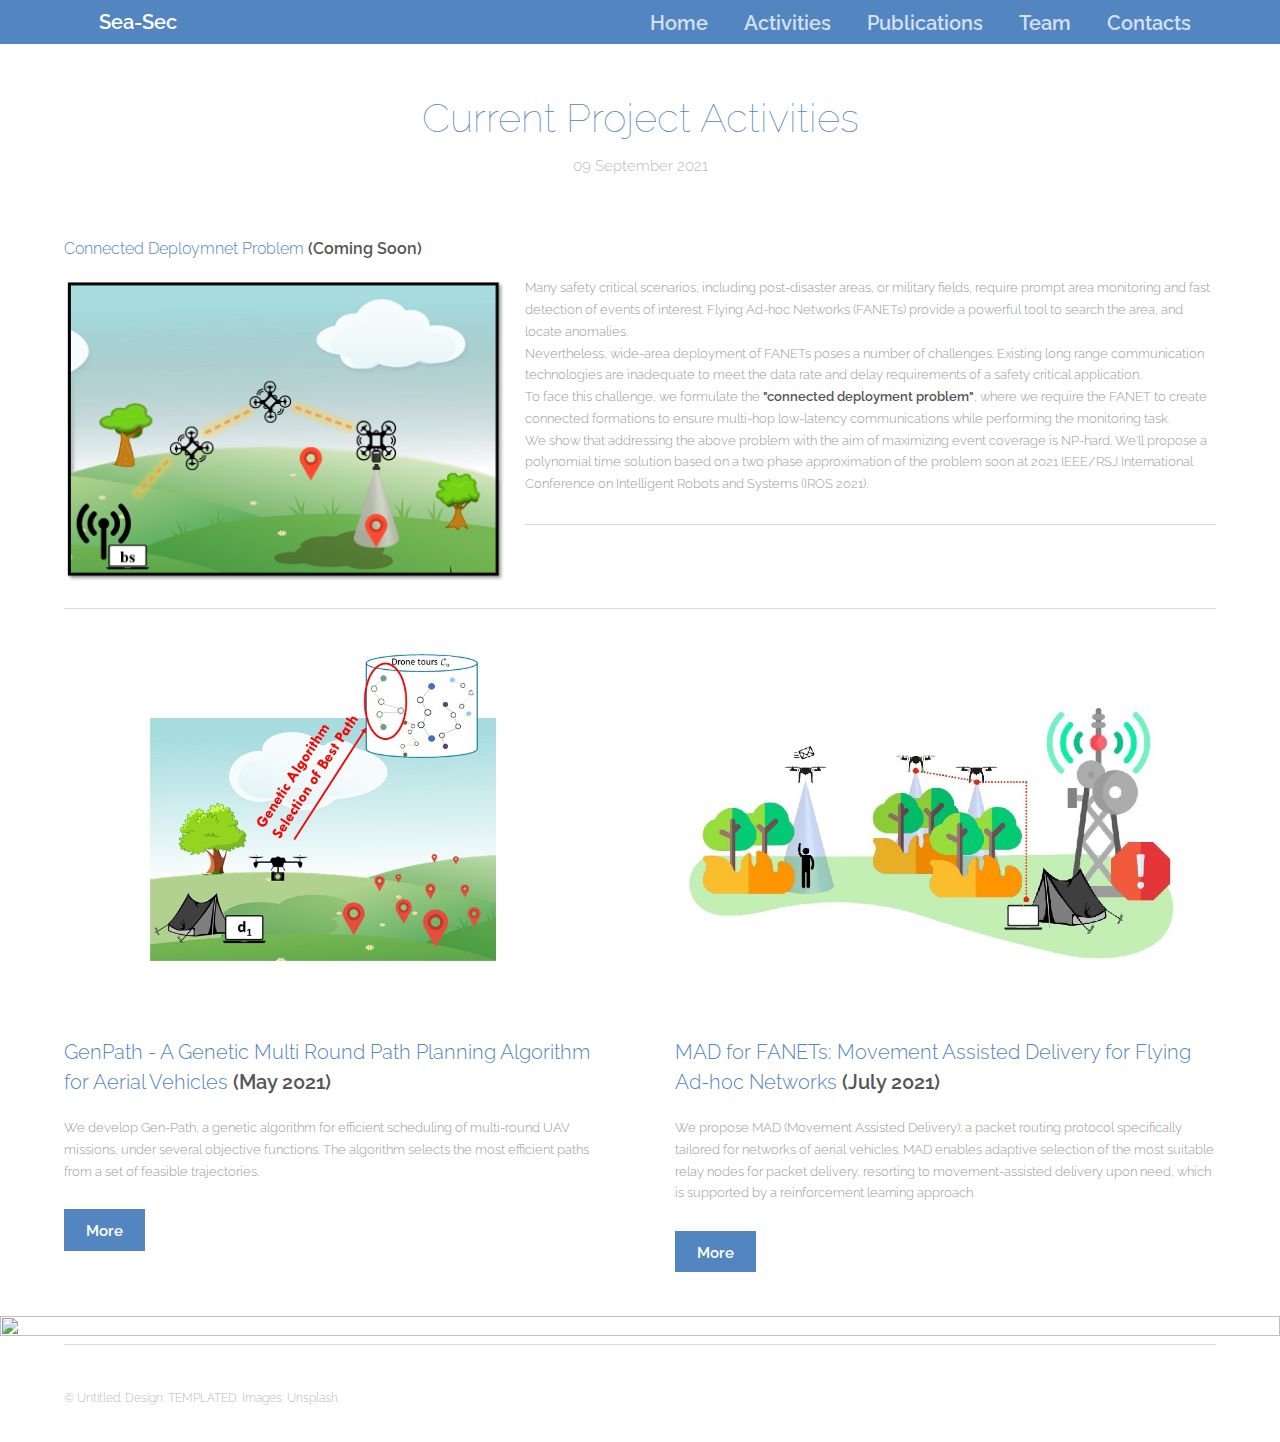
==== activities.html @ 77a51744 "New changes and contents." ====
<!DOCTYPE HTML>
<!--
	Theory by TEMPLATED
	templated.co @templatedco
	Released for free under the Creative Commons Attribution 3.0 license (templated.co/license)
-->

<html>
	<head>
		<title>Generic - Theory by TEMPLATED</title>
		<meta charset="utf-8" />
		<meta name="viewport" content="width=device-width, initial-scale=1" />
		<link rel="stylesheet" href="assets/css/main.css" />
	</head>
	<body class="subpage">

		
		<!-- Header -->
			<header id="header">
				<div class="inner">
					<a href="index.html" class="logo">Sea-Sec</a>
					<nav id="nav">
						<a href="index.html">Home</a>
						<a href="activities.html">Activities</a>
						<a href="pubblications.html">Publications</a>
						<a href="team.html">Team</a>
						<a href="contact.html">Contacts</a>
					</nav>
					<a href="#navPanel" class="navPanelToggle"><span class="fa fa-bars"></span></a>
				</div>
			</header>

		<!-- Three -->
			<section id="three" class="wrapper">
				<div class="inner">
					<header class="align-center">
						<h2>Current Project Activities</h2>
						<p>09 September 2021 </p>
					</header>
					<h4>Connected Deploymnet Problem <b> (Coming Soon)</b></h4>
					<p><span class="image left"><img src="images/pub/CDP.png" alt="" /></span>
						Many safety critical scenarios, including post-disaster areas, or military fields, require prompt area monitoring and fast detection of events of interest.
						Flying Ad-hoc Networks (FANETs) provide a powerful tool to search the area, and locate anomalies.
						<br>
						Nevertheless, wide-area deployment of FANETs poses a number of challenges.
						Existing long range communication technologies are inadequate to meet the data rate and delay requirements  of a safety critical application.
						<br>
						To face this challenge, we formulate the <b>"connected deployment problem"</b>, where we require the FANET to create connected formations to
						ensure multi-hop low-latency communications while performing the monitoring task.
						<br>
						We show that addressing the above problem with the aim of maximizing event coverage is NP-hard.
						We'll propose a polynomial time solution based on a two phase approximation of the problem soon
						at 2021 IEEE/RSJ International Conference on Intelligent Robots and Systems (IROS 2021).

					</p>

					<hr />
					&nbsp;&nbsp;
					<hr />

					<div class="flex flex-2">
						<article>
							<div class="image fit">
								<img src="images/pub/GEN.JPG" alt="Genetic Algorithm" />
							</div>
							<header>
								<h3>GenPath - A Genetic Multi Round Path Planning Algorithm for Aerial Vehicles <b>(May 2021)</b></h3>
							</header>
							<p>
								We develop Gen-Path, a genetic
							algorithm for efficient scheduling of multi-round UAV missions,
							under several objective functions.
								The algorithm selects the most efficient paths from a set of feasible trajectories.

							</p>
							<footer>
								<a href="pubblications.html#gen_path_pubblication" class="button special">More</a>
							</footer>
						</article>
						<article>
							<div class="image fit">
								<img src="images/pub/MAD.JPG" alt="MAD" />
							</div>
							<header>
								<h3>MAD for FANETs: Movement Assisted Delivery for Flying Ad-hoc Networks  <b>(July 2021)</b></h3>
							</header>
							<p>We propose MAD (Movement
Assisted Delivery): a packet routing protocol specifically tailored
for networks of aerial vehicles. MAD enables adaptive selection
of the most suitable relay nodes for packet delivery, resorting
to movement-assisted delivery upon need, which is supported
by a reinforcement learning approach.
							</p>
							<footer>
								<a href="pubblications.html#mad_pubblication" class="button special">More</a>
							</footer>
						</article>
					</div>
				</div>
			</section>
      <a href="http ://www.nato.int/science/index.html" target="_blank"><img src="images/sprg.png"
                                                                               style='height: 100%; width: 100%; object-fit: contain'
                                                                               border="0"></a>

		<!-- Footer -->
			<footer id="footer">
				<div class="inner">
					<div class="flex">
						<div class="copyright">
							&copy; Untitled. Design: <a href="https://templated.co">TEMPLATED</a>. Images: <a href="https://unsplash.com">Unsplash</a>.
						</div>
						<ul class="icons">
							<li><a href="#" class="icon fa-facebook"><span class="label">Facebook</span></a></li>
							<li><a href="#" class="icon fa-twitter"><span class="label">Twitter</span></a></li>
							<li><a href="#" class="icon fa-linkedin"><span class="label">linkedIn</span></a></li>
							<li><a href="#" class="icon fa-pinterest-p"><span class="label">Pinterest</span></a></li>
							<li><a href="#" class="icon fa-vimeo"><span class="label">Vimeo</span></a></li>
						</ul>
					</div>
				</div>
			</footer>

		<!-- Scripts -->
			<script src="assets/js/jquery.min.js"></script>
			<script src="assets/js/skel.min.js"></script>
			<script src="assets/js/util.js"></script>
			<script src="assets/js/main.js"></script>

	</body>
</html>
---- assets/css/main.css ----
@charset "UTF-8";
@import url(font-awesome.min.css);
@import "https://fonts.googleapis.com/css?family=Raleway:100,300,600";

/*
	Theory by TEMPLATED
	templated.co @templatedco
	Released for free under the Creative Commons Attribution 3.0 license (templated.co/license)
*/

/* Reset */

	html, body, div, span, applet, object, iframe, h1, h2, h3, h4, h5, h6, p, blockquote, pre, a, abbr, acronym, address, big, cite, code, del, dfn, em, img, ins, kbd, q, s, samp, small, strike, strong, sub, sup, tt, var, b, u, i, center, dl, dt, dd, ol, ul, li, fieldset, form, label, legend, table, caption, tbody, tfoot, thead, tr, th, td, article, aside, canvas, details, embed, figure, figcaption, footer, header, hgroup, menu, nav, output, ruby, section, summary, time, mark, audio, video {
		margin: 0;
		padding: 0;
		border: 0;
		font-size: 100%;
		font: inherit;
		vertical-align: baseline;
	}

	article, aside, details, figcaption, figure, footer, header, hgroup, menu, nav, section {
		display: block;
	}

	body {
		line-height: 1;
	}

	ol, ul {
		list-style: none;
	}

	blockquote, q {
		quotes: none;
	}

	blockquote:before, blockquote:after, q:before, q:after {
		content: '';
		content: none;
	}

	table {
		border-collapse: collapse;
		border-spacing: 0;
	}

	body {
		-webkit-text-size-adjust: none;
	}

/* Box Model */

	*, *:before, *:after {
		-moz-box-sizing: border-box;
		-webkit-box-sizing: border-box;
		box-sizing: border-box;
	}

/* Containers */

	.container {
		margin-left: auto;
		margin-right: auto;
	}

	.container.\31 25\25 {
		width: 100%;
		max-width: 100em;
		min-width: 80em;
	}

	.container.\37 5\25 {
		width: 60em;
	}

	.container.\35 0\25 {
		width: 40em;
	}

	.container.\32 5\25 {
		width: 20em;
	}

	.container {
		width: 80em;
	}

	@media screen and (max-width: 1680px) {

		.container.\31 25\25 {
			width: 100%;
			max-width: 100em;
			min-width: 80em;
		}

		.container.\37 5\25 {
			width: 60em;
		}

		.container.\35 0\25 {
			width: 40em;
		}

		.container.\32 5\25 {
			width: 20em;
		}

		.container {
			width: 80em;
		}

	}

	@media screen and (max-width: 1280px) {

		.container.\31 25\25 {
			width: 100%;
			max-width: 81.25em;
			min-width: 65em;
		}

		.container.\37 5\25 {
			width: 48.75em;
		}

		.container.\35 0\25 {
			width: 32.5em;
		}

		.container.\32 5\25 {
			width: 16.25em;
		}

		.container {
			width: 65em;
		}

	}

	@media screen and (max-width: 980px) {

		.container.\31 25\25 {
			width: 100%;
			max-width: 112.5%;
			min-width: 90%;
		}

		.container.\37 5\25 {
			width: 67.5%;
		}

		.container.\35 0\25 {
			width: 45%;
		}

		.container.\32 5\25 {
			width: 22.5%;
		}

		.container {
			width: 90%;
		}

	}

	@media screen and (max-width: 736px) {

		.container.\31 25\25 {
			width: 100%;
			max-width: 112.5%;
			min-width: 90%;
		}

		.container.\37 5\25 {
			width: 67.5%;
		}

		.container.\35 0\25 {
			width: 45%;
		}

		.container.\32 5\25 {
			width: 22.5%;
		}

		.container {
			width: 90% !important;
		}

	}

	@media screen and (max-width: 480px) {

		.container.\31 25\25 {
			width: 100%;
			max-width: 112.5%;
			min-width: 90%;
		}

		.container.\37 5\25 {
			width: 67.5%;
		}

		.container.\35 0\25 {
			width: 45%;
		}

		.container.\32 5\25 {
			width: 22.5%;
		}

		.container {
			width: 90% !important;
		}

	}

/* Grid */

	.row {
		border-bottom: solid 1px transparent;
		-moz-box-sizing: border-box;
		-webkit-box-sizing: border-box;
		box-sizing: border-box;
	}

	.row > * {
		float: left;
		-moz-box-sizing: border-box;
		-webkit-box-sizing: border-box;
		box-sizing: border-box;
	}

	.row:after, .row:before {
		content: '';
		display: block;
		clear: both;
		height: 0;
	}

	.row.uniform > * > :first-child {
		margin-top: 0;
	}

	.row.uniform > * > :last-child {
		margin-bottom: 0;
	}

	.row.\30 \25 > * {
		padding: 0 0 0 0em;
	}

	.row.\30 \25 {
		margin: 0 0 -1px 0em;
	}

	.row.uniform.\30 \25 > * {
		padding: 0em 0 0 0em;
	}

	.row.uniform.\30 \25 {
		margin: 0em 0 -1px 0em;
	}

	.row > * {
		padding: 0 0 0 2em;
	}

	.row {
		margin: 0 0 -1px -2em;
	}

	.row.uniform > * {
		padding: 2em 0 0 2em;
	}

	.row.uniform {
		margin: -2em 0 -1px -2em;
	}

	.row.\32 00\25 > * {
		padding: 0 0 0 4em;
	}

	.row.\32 00\25 {
		margin: 0 0 -1px -4em;
	}

	.row.uniform.\32 00\25 > * {
		padding: 4em 0 0 4em;
	}

	.row.uniform.\32 00\25 {
		margin: -4em 0 -1px -4em;
	}

	.row.\31 50\25 > * {
		padding: 0 0 0 3em;
	}

	.row.\31 50\25 {
		margin: 0 0 -1px -3em;
	}

	.row.uniform.\31 50\25 > * {
		padding: 3em 0 0 3em;
	}

	.row.uniform.\31 50\25 {
		margin: -3em 0 -1px -3em;
	}

	.row.\35 0\25 > * {
		padding: 0 0 0 1em;
	}

	.row.\35 0\25 {
		margin: 0 0 -1px -1em;
	}

	.row.uniform.\35 0\25 > * {
		padding: 1em 0 0 1em;
	}

	.row.uniform.\35 0\25 {
		margin: -1em 0 -1px -1em;
	}

	.row.\32 5\25 > * {
		padding: 0 0 0 0.5em;
	}

	.row.\32 5\25 {
		margin: 0 0 -1px -0.5em;
	}

	.row.uniform.\32 5\25 > * {
		padding: 0.5em 0 0 0.5em;
	}

	.row.uniform.\32 5\25 {
		margin: -0.5em 0 -1px -0.5em;
	}

	.\31 2u, .\31 2u\24 {
		width: 100%;
		clear: none;
		margin-left: 0;
	}

	.\31 1u, .\31 1u\24 {
		width: 91.6666666667%;
		clear: none;
		margin-left: 0;
	}

	.\31 0u, .\31 0u\24 {
		width: 83.3333333333%;
		clear: none;
		margin-left: 0;
	}

	.\39 u, .\39 u\24 {
		width: 75%;
		clear: none;
		margin-left: 0;
	}

	.\38 u, .\38 u\24 {
		width: 66.6666666667%;
		clear: none;
		margin-left: 0;
	}

	.\37 u, .\37 u\24 {
		width: 58.3333333333%;
		clear: none;
		margin-left: 0;
	}

	.\36 u, .\36 u\24 {
		width: 50%;
		clear: none;
		margin-left: 0;
	}

	.\35 u, .\35 u\24 {
		width: 41.6666666667%;
		clear: none;
		margin-left: 0;
	}

	.\34 u, .\34 u\24 {
		width: 33.3333333333%;
		clear: none;
		margin-left: 0;
	}

	.\33 u, .\33 u\24 {
		width: 25%;
		clear: none;
		margin-left: 0;
	}

	.\32 u, .\32 u\24 {
		width: 16.6666666667%;
		clear: none;
		margin-left: 0;
	}

	.\31 u, .\31 u\24 {
		width: 8.3333333333%;
		clear: none;
		margin-left: 0;
	}

	.\31 2u\24 + *,
	.\31 1u\24 + *,
	.\31 0u\24 + *,
	.\39 u\24 + *,
	.\38 u\24 + *,
	.\37 u\24 + *,
	.\36 u\24 + *,
	.\35 u\24 + *,
	.\34 u\24 + *,
	.\33 u\24 + *,
	.\32 u\24 + *,
	.\31 u\24 + * {
		clear: left;
	}

	.\-11u {
		margin-left: 91.66667%;
	}

	.\-10u {
		margin-left: 83.33333%;
	}

	.\-9u {
		margin-left: 75%;
	}

	.\-8u {
		margin-left: 66.66667%;
	}

	.\-7u {
		margin-left: 58.33333%;
	}

	.\-6u {
		margin-left: 50%;
	}

	.\-5u {
		margin-left: 41.66667%;
	}

	.\-4u {
		margin-left: 33.33333%;
	}

	.\-3u {
		margin-left: 25%;
	}

	.\-2u {
		margin-left: 16.66667%;
	}

	.\-1u {
		margin-left: 8.33333%;
	}

	@media screen and (max-width: 1680px) {

		.row > * {
			padding: 0 0 0 2em;
		}

		.row {
			margin: 0 0 -1px -2em;
		}

		.row.uniform > * {
			padding: 2em 0 0 2em;
		}

		.row.uniform {
			margin: -2em 0 -1px -2em;
		}

		.row.\32 00\25 > * {
			padding: 0 0 0 4em;
		}

		.row.\32 00\25 {
			margin: 0 0 -1px -4em;
		}

		.row.uniform.\32 00\25 > * {
			padding: 4em 0 0 4em;
		}

		.row.uniform.\32 00\25 {
			margin: -4em 0 -1px -4em;
		}

		.row.\31 50\25 > * {
			padding: 0 0 0 3em;
		}

		.row.\31 50\25 {
			margin: 0 0 -1px -3em;
		}

		.row.uniform.\31 50\25 > * {
			padding: 3em 0 0 3em;
		}

		.row.uniform.\31 50\25 {
			margin: -3em 0 -1px -3em;
		}

		.row.\35 0\25 > * {
			padding: 0 0 0 1em;
		}

		.row.\35 0\25 {
			margin: 0 0 -1px -1em;
		}

		.row.uniform.\35 0\25 > * {
			padding: 1em 0 0 1em;
		}

		.row.uniform.\35 0\25 {
			margin: -1em 0 -1px -1em;
		}

		.row.\32 5\25 > * {
			padding: 0 0 0 0.5em;
		}

		.row.\32 5\25 {
			margin: 0 0 -1px -0.5em;
		}

		.row.uniform.\32 5\25 > * {
			padding: 0.5em 0 0 0.5em;
		}

		.row.uniform.\32 5\25 {
			margin: -0.5em 0 -1px -0.5em;
		}

		.\31 2u\28xlarge\29, .\31 2u\24\28xlarge\29 {
			width: 100%;
			clear: none;
			margin-left: 0;
		}

		.\31 1u\28xlarge\29, .\31 1u\24\28xlarge\29 {
			width: 91.6666666667%;
			clear: none;
			margin-left: 0;
		}

		.\31 0u\28xlarge\29, .\31 0u\24\28xlarge\29 {
			width: 83.3333333333%;
			clear: none;
			margin-left: 0;
		}

		.\39 u\28xlarge\29, .\39 u\24\28xlarge\29 {
			width: 75%;
			clear: none;
			margin-left: 0;
		}

		.\38 u\28xlarge\29, .\38 u\24\28xlarge\29 {
			width: 66.6666666667%;
			clear: none;
			margin-left: 0;
		}

		.\37 u\28xlarge\29, .\37 u\24\28xlarge\29 {
			width: 58.3333333333%;
			clear: none;
			margin-left: 0;
		}

		.\36 u\28xlarge\29, .\36 u\24\28xlarge\29 {
			width: 50%;
			clear: none;
			margin-left: 0;
		}

		.\35 u\28xlarge\29, .\35 u\24\28xlarge\29 {
			width: 41.6666666667%;
			clear: none;
			margin-left: 0;
		}

		.\34 u\28xlarge\29, .\34 u\24\28xlarge\29 {
			width: 33.3333333333%;
			clear: none;
			margin-left: 0;
		}

		.\33 u\28xlarge\29, .\33 u\24\28xlarge\29 {
			width: 25%;
			clear: none;
			margin-left: 0;
		}

		.\32 u\28xlarge\29, .\32 u\24\28xlarge\29 {
			width: 16.6666666667%;
			clear: none;
			margin-left: 0;
		}

		.\31 u\28xlarge\29, .\31 u\24\28xlarge\29 {
			width: 8.3333333333%;
			clear: none;
			margin-left: 0;
		}

		.\31 2u\24\28xlarge\29 + *,
		.\31 1u\24\28xlarge\29 + *,
		.\31 0u\24\28xlarge\29 + *,
		.\39 u\24\28xlarge\29 + *,
		.\38 u\24\28xlarge\29 + *,
		.\37 u\24\28xlarge\29 + *,
		.\36 u\24\28xlarge\29 + *,
		.\35 u\24\28xlarge\29 + *,
		.\34 u\24\28xlarge\29 + *,
		.\33 u\24\28xlarge\29 + *,
		.\32 u\24\28xlarge\29 + *,
		.\31 u\24\28xlarge\29 + * {
			clear: left;
		}

		.\-11u\28xlarge\29 {
			margin-left: 91.66667%;
		}

		.\-10u\28xlarge\29 {
			margin-left: 83.33333%;
		}

		.\-9u\28xlarge\29 {
			margin-left: 75%;
		}

		.\-8u\28xlarge\29 {
			margin-left: 66.66667%;
		}

		.\-7u\28xlarge\29 {
			margin-left: 58.33333%;
		}

		.\-6u\28xlarge\29 {
			margin-left: 50%;
		}

		.\-5u\28xlarge\29 {
			margin-left: 41.66667%;
		}

		.\-4u\28xlarge\29 {
			margin-left: 33.33333%;
		}

		.\-3u\28xlarge\29 {
			margin-left: 25%;
		}

		.\-2u\28xlarge\29 {
			margin-left: 16.66667%;
		}

		.\-1u\28xlarge\29 {
			margin-left: 8.33333%;
		}

	}

	@media screen and (max-width: 1280px) {

		.row > * {
			padding: 0 0 0 1.5em;
		}

		.row {
			margin: 0 0 -1px -1.5em;
		}

		.row.uniform > * {
			padding: 1.5em 0 0 1.5em;
		}

		.row.uniform {
			margin: -1.5em 0 -1px -1.5em;
		}

		.row.\32 00\25 > * {
			padding: 0 0 0 3em;
		}

		.row.\32 00\25 {
			margin: 0 0 -1px -3em;
		}

		.row.uniform.\32 00\25 > * {
			padding: 3em 0 0 3em;
		}

		.row.uniform.\32 00\25 {
			margin: -3em 0 -1px -3em;
		}

		.row.\31 50\25 > * {
			padding: 0 0 0 2.25em;
		}

		.row.\31 50\25 {
			margin: 0 0 -1px -2.25em;
		}

		.row.uniform.\31 50\25 > * {
			padding: 2.25em 0 0 2.25em;
		}

		.row.uniform.\31 50\25 {
			margin: -2.25em 0 -1px -2.25em;
		}

		.row.\35 0\25 > * {
			padding: 0 0 0 0.75em;
		}

		.row.\35 0\25 {
			margin: 0 0 -1px -0.75em;
		}

		.row.uniform.\35 0\25 > * {
			padding: 0.75em 0 0 0.75em;
		}

		.row.uniform.\35 0\25 {
			margin: -0.75em 0 -1px -0.75em;
		}

		.row.\32 5\25 > * {
			padding: 0 0 0 0.375em;
		}

		.row.\32 5\25 {
			margin: 0 0 -1px -0.375em;
		}

		.row.uniform.\32 5\25 > * {
			padding: 0.375em 0 0 0.375em;
		}

		.row.uniform.\32 5\25 {
			margin: -0.375em 0 -1px -0.375em;
		}

		.\31 2u\28large\29, .\31 2u\24\28large\29 {
			width: 100%;
			clear: none;
			margin-left: 0;
		}

		.\31 1u\28large\29, .\31 1u\24\28large\29 {
			width: 91.6666666667%;
			clear: none;
			margin-left: 0;
		}

		.\31 0u\28large\29, .\31 0u\24\28large\29 {
			width: 83.3333333333%;
			clear: none;
			margin-left: 0;
		}

		.\39 u\28large\29, .\39 u\24\28large\29 {
			width: 75%;
			clear: none;
			margin-left: 0;
		}

		.\38 u\28large\29, .\38 u\24\28large\29 {
			width: 66.6666666667%;
			clear: none;
			margin-left: 0;
		}

		.\37 u\28large\29, .\37 u\24\28large\29 {
			width: 58.3333333333%;
			clear: none;
			margin-left: 0;
		}

		.\36 u\28large\29, .\36 u\24\28large\29 {
			width: 50%;
			clear: none;
			margin-left: 0;
		}

		.\35 u\28large\29, .\35 u\24\28large\29 {
			width: 41.6666666667%;
			clear: none;
			margin-left: 0;
		}

		.\34 u\28large\29, .\34 u\24\28large\29 {
			width: 33.3333333333%;
			clear: none;
			margin-left: 0;
		}

		.\33 u\28large\29, .\33 u\24\28large\29 {
			width: 25%;
			clear: none;
			margin-left: 0;
		}

		.\32 u\28large\29, .\32 u\24\28large\29 {
			width: 16.6666666667%;
			clear: none;
			margin-left: 0;
		}

		.\31 u\28large\29, .\31 u\24\28large\29 {
			width: 8.3333333333%;
			clear: none;
			margin-left: 0;
		}

		.\31 2u\24\28large\29 + *,
		.\31 1u\24\28large\29 + *,
		.\31 0u\24\28large\29 + *,
		.\39 u\24\28large\29 + *,
		.\38 u\24\28large\29 + *,
		.\37 u\24\28large\29 + *,
		.\36 u\24\28large\29 + *,
		.\35 u\24\28large\29 + *,
		.\34 u\24\28large\29 + *,
		.\33 u\24\28large\29 + *,
		.\32 u\24\28large\29 + *,
		.\31 u\24\28large\29 + * {
			clear: left;
		}

		.\-11u\28large\29 {
			margin-left: 91.66667%;
		}

		.\-10u\28large\29 {
			margin-left: 83.33333%;
		}

		.\-9u\28large\29 {
			margin-left: 75%;
		}

		.\-8u\28large\29 {
			margin-left: 66.66667%;
		}

		.\-7u\28large\29 {
			margin-left: 58.33333%;
		}

		.\-6u\28large\29 {
			margin-left: 50%;
		}

		.\-5u\28large\29 {
			margin-left: 41.66667%;
		}

		.\-4u\28large\29 {
			margin-left: 33.33333%;
		}

		.\-3u\28large\29 {
			margin-left: 25%;
		}

		.\-2u\28large\29 {
			margin-left: 16.66667%;
		}

		.\-1u\28large\29 {
			margin-left: 8.33333%;
		}

	}

	@media screen and (max-width: 980px) {

		.row > * {
			padding: 0 0 0 1.5em;
		}

		.row {
			margin: 0 0 -1px -1.5em;
		}

		.row.uniform > * {
			padding: 1.5em 0 0 1.5em;
		}

		.row.uniform {
			margin: -1.5em 0 -1px -1.5em;
		}

		.row.\32 00\25 > * {
			padding: 0 0 0 3em;
		}

		.row.\32 00\25 {
			margin: 0 0 -1px -3em;
		}

		.row.uniform.\32 00\25 > * {
			padding: 3em 0 0 3em;
		}

		.row.uniform.\32 00\25 {
			margin: -3em 0 -1px -3em;
		}

		.row.\31 50\25 > * {
			padding: 0 0 0 2.25em;
		}

		.row.\31 50\25 {
			margin: 0 0 -1px -2.25em;
		}

		.row.uniform.\31 50\25 > * {
			padding: 2.25em 0 0 2.25em;
		}

		.row.uniform.\31 50\25 {
			margin: -2.25em 0 -1px -2.25em;
		}

		.row.\35 0\25 > * {
			padding: 0 0 0 0.75em;
		}

		.row.\35 0\25 {
			margin: 0 0 -1px -0.75em;
		}

		.row.uniform.\35 0\25 > * {
			padding: 0.75em 0 0 0.75em;
		}

		.row.uniform.\35 0\25 {
			margin: -0.75em 0 -1px -0.75em;
		}

		.row.\32 5\25 > * {
			padding: 0 0 0 0.375em;
		}

		.row.\32 5\25 {
			margin: 0 0 -1px -0.375em;
		}

		.row.uniform.\32 5\25 > * {
			padding: 0.375em 0 0 0.375em;
		}

		.row.uniform.\32 5\25 {
			margin: -0.375em 0 -1px -0.375em;
		}

		.\31 2u\28medium\29, .\31 2u\24\28medium\29 {
			width: 100%;
			clear: none;
			margin-left: 0;
		}

		.\31 1u\28medium\29, .\31 1u\24\28medium\29 {
			width: 91.6666666667%;
			clear: none;
			margin-left: 0;
		}

		.\31 0u\28medium\29, .\31 0u\24\28medium\29 {
			width: 83.3333333333%;
			clear: none;
			margin-left: 0;
		}

		.\39 u\28medium\29, .\39 u\24\28medium\29 {
			width: 75%;
			clear: none;
			margin-left: 0;
		}

		.\38 u\28medium\29, .\38 u\24\28medium\29 {
			width: 66.6666666667%;
			clear: none;
			margin-left: 0;
		}

		.\37 u\28medium\29, .\37 u\24\28medium\29 {
			width: 58.3333333333%;
			clear: none;
			margin-left: 0;
		}

		.\36 u\28medium\29, .\36 u\24\28medium\29 {
			width: 50%;
			clear: none;
			margin-left: 0;
		}

		.\35 u\28medium\29, .\35 u\24\28medium\29 {
			width: 41.6666666667%;
			clear: none;
			margin-left: 0;
		}

		.\34 u\28medium\29, .\34 u\24\28medium\29 {
			width: 33.3333333333%;
			clear: none;
			margin-left: 0;
		}

		.\33 u\28medium\29, .\33 u\24\28medium\29 {
			width: 25%;
			clear: none;
			margin-left: 0;
		}

		.\32 u\28medium\29, .\32 u\24\28medium\29 {
			width: 16.6666666667%;
			clear: none;
			margin-left: 0;
		}

		.\31 u\28medium\29, .\31 u\24\28medium\29 {
			width: 8.3333333333%;
			clear: none;
			margin-left: 0;
		}

		.\31 2u\24\28medium\29 + *,
		.\31 1u\24\28medium\29 + *,
		.\31 0u\24\28medium\29 + *,
		.\39 u\24\28medium\29 + *,
		.\38 u\24\28medium\29 + *,
		.\37 u\24\28medium\29 + *,
		.\36 u\24\28medium\29 + *,
		.\35 u\24\28medium\29 + *,
		.\34 u\24\28medium\29 + *,
		.\33 u\24\28medium\29 + *,
		.\32 u\24\28medium\29 + *,
		.\31 u\24\28medium\29 + * {
			clear: left;
		}

		.\-11u\28medium\29 {
			margin-left: 91.66667%;
		}

		.\-10u\28medium\29 {
			margin-left: 83.33333%;
		}

		.\-9u\28medium\29 {
			margin-left: 75%;
		}

		.\-8u\28medium\29 {
			margin-left: 66.66667%;
		}

		.\-7u\28medium\29 {
			margin-left: 58.33333%;
		}

		.\-6u\28medium\29 {
			margin-left: 50%;
		}

		.\-5u\28medium\29 {
			margin-left: 41.66667%;
		}

		.\-4u\28medium\29 {
			margin-left: 33.33333%;
		}

		.\-3u\28medium\29 {
			margin-left: 25%;
		}

		.\-2u\28medium\29 {
			margin-left: 16.66667%;
		}

		.\-1u\28medium\29 {
			margin-left: 8.33333%;
		}

	}

	@media screen and (max-width: 736px) {

		.row > * {
			padding: 0 0 0 1.25em;
		}

		.row {
			margin: 0 0 -1px -1.25em;
		}

		.row.uniform > * {
			padding: 1.25em 0 0 1.25em;
		}

		.row.uniform {
			margin: -1.25em 0 -1px -1.25em;
		}

		.row.\32 00\25 > * {
			padding: 0 0 0 2.5em;
		}

		.row.\32 00\25 {
			margin: 0 0 -1px -2.5em;
		}

		.row.uniform.\32 00\25 > * {
			padding: 2.5em 0 0 2.5em;
		}

		.row.uniform.\32 00\25 {
			margin: -2.5em 0 -1px -2.5em;
		}

		.row.\31 50\25 > * {
			padding: 0 0 0 1.875em;
		}

		.row.\31 50\25 {
			margin: 0 0 -1px -1.875em;
		}

		.row.uniform.\31 50\25 > * {
			padding: 1.875em 0 0 1.875em;
		}

		.row.uniform.\31 50\25 {
			margin: -1.875em 0 -1px -1.875em;
		}

		.row.\35 0\25 > * {
			padding: 0 0 0 0.625em;
		}

		.row.\35 0\25 {
			margin: 0 0 -1px -0.625em;
		}

		.row.uniform.\35 0\25 > * {
			padding: 0.625em 0 0 0.625em;
		}

		.row.uniform.\35 0\25 {
			margin: -0.625em 0 -1px -0.625em;
		}

		.row.\32 5\25 > * {
			padding: 0 0 0 0.3125em;
		}

		.row.\32 5\25 {
			margin: 0 0 -1px -0.3125em;
		}

		.row.uniform.\32 5\25 > * {
			padding: 0.3125em 0 0 0.3125em;
		}

		.row.uniform.\32 5\25 {
			margin: -0.3125em 0 -1px -0.3125em;
		}

		.\31 2u\28small\29, .\31 2u\24\28small\29 {
			width: 100%;
			clear: none;
			margin-left: 0;
		}

		.\31 1u\28small\29, .\31 1u\24\28small\29 {
			width: 91.6666666667%;
			clear: none;
			margin-left: 0;
		}

		.\31 0u\28small\29, .\31 0u\24\28small\29 {
			width: 83.3333333333%;
			clear: none;
			margin-left: 0;
		}

		.\39 u\28small\29, .\39 u\24\28small\29 {
			width: 75%;
			clear: none;
			margin-left: 0;
		}

		.\38 u\28small\29, .\38 u\24\28small\29 {
			width: 66.6666666667%;
			clear: none;
			margin-left: 0;
		}

		.\37 u\28small\29, .\37 u\24\28small\29 {
			width: 58.3333333333%;
			clear: none;
			margin-left: 0;
		}

		.\36 u\28small\29, .\36 u\24\28small\29 {
			width: 50%;
			clear: none;
			margin-left: 0;
		}

		.\35 u\28small\29, .\35 u\24\28small\29 {
			width: 41.6666666667%;
			clear: none;
			margin-left: 0;
		}

		.\34 u\28small\29, .\34 u\24\28small\29 {
			width: 33.3333333333%;
			clear: none;
			margin-left: 0;
		}

		.\33 u\28small\29, .\33 u\24\28small\29 {
			width: 25%;
			clear: none;
			margin-left: 0;
		}

		.\32 u\28small\29, .\32 u\24\28small\29 {
			width: 16.6666666667%;
			clear: none;
			margin-left: 0;
		}

		.\31 u\28small\29, .\31 u\24\28small\29 {
			width: 8.3333333333%;
			clear: none;
			margin-left: 0;
		}

		.\31 2u\24\28small\29 + *,
		.\31 1u\24\28small\29 + *,
		.\31 0u\24\28small\29 + *,
		.\39 u\24\28small\29 + *,
		.\38 u\24\28small\29 + *,
		.\37 u\24\28small\29 + *,
		.\36 u\24\28small\29 + *,
		.\35 u\24\28small\29 + *,
		.\34 u\24\28small\29 + *,
		.\33 u\24\28small\29 + *,
		.\32 u\24\28small\29 + *,
		.\31 u\24\28small\29 + * {
			clear: left;
		}

		.\-11u\28small\29 {
			margin-left: 91.66667%;
		}

		.\-10u\28small\29 {
			margin-left: 83.33333%;
		}

		.\-9u\28small\29 {
			margin-left: 75%;
		}

		.\-8u\28small\29 {
			margin-left: 66.66667%;
		}

		.\-7u\28small\29 {
			margin-left: 58.33333%;
		}

		.\-6u\28small\29 {
			margin-left: 50%;
		}

		.\-5u\28small\29 {
			margin-left: 41.66667%;
		}

		.\-4u\28small\29 {
			margin-left: 33.33333%;
		}

		.\-3u\28small\29 {
			margin-left: 25%;
		}

		.\-2u\28small\29 {
			margin-left: 16.66667%;
		}

		.\-1u\28small\29 {
			margin-left: 8.33333%;
		}

	}

	@media screen and (max-width: 480px) {

		.row > * {
			padding: 0 0 0 1.25em;
		}

		.row {
			margin: 0 0 -1px -1.25em;
		}

		.row.uniform > * {
			padding: 1.25em 0 0 1.25em;
		}

		.row.uniform {
			margin: -1.25em 0 -1px -1.25em;
		}

		.row.\32 00\25 > * {
			padding: 0 0 0 2.5em;
		}

		.row.\32 00\25 {
			margin: 0 0 -1px -2.5em;
		}

		.row.uniform.\32 00\25 > * {
			padding: 2.5em 0 0 2.5em;
		}

		.row.uniform.\32 00\25 {
			margin: -2.5em 0 -1px -2.5em;
		}

		.row.\31 50\25 > * {
			padding: 0 0 0 1.875em;
		}

		.row.\31 50\25 {
			margin: 0 0 -1px -1.875em;
		}

		.row.uniform.\31 50\25 > * {
			padding: 1.875em 0 0 1.875em;
		}

		.row.uniform.\31 50\25 {
			margin: -1.875em 0 -1px -1.875em;
		}

		.row.\35 0\25 > * {
			padding: 0 0 0 0.625em;
		}

		.row.\35 0\25 {
			margin: 0 0 -1px -0.625em;
		}

		.row.uniform.\35 0\25 > * {
			padding: 0.625em 0 0 0.625em;
		}

		.row.uniform.\35 0\25 {
			margin: -0.625em 0 -1px -0.625em;
		}

		.row.\32 5\25 > * {
			padding: 0 0 0 0.3125em;
		}

		.row.\32 5\25 {
			margin: 0 0 -1px -0.3125em;
		}

		.row.uniform.\32 5\25 > * {
			padding: 0.3125em 0 0 0.3125em;
		}

		.row.uniform.\32 5\25 {
			margin: -0.3125em 0 -1px -0.3125em;
		}

		.\31 2u\28xsmall\29, .\31 2u\24\28xsmall\29 {
			width: 100%;
			clear: none;
			margin-left: 0;
		}

		.\31 1u\28xsmall\29, .\31 1u\24\28xsmall\29 {
			width: 91.6666666667%;
			clear: none;
			margin-left: 0;
		}

		.\31 0u\28xsmall\29, .\31 0u\24\28xsmall\29 {
			width: 83.3333333333%;
			clear: none;
			margin-left: 0;
		}

		.\39 u\28xsmall\29, .\39 u\24\28xsmall\29 {
			width: 75%;
			clear: none;
			margin-left: 0;
		}

		.\38 u\28xsmall\29, .\38 u\24\28xsmall\29 {
			width: 66.6666666667%;
			clear: none;
			margin-left: 0;
		}

		.\37 u\28xsmall\29, .\37 u\24\28xsmall\29 {
			width: 58.3333333333%;
			clear: none;
			margin-left: 0;
		}

		.\36 u\28xsmall\29, .\36 u\24\28xsmall\29 {
			width: 50%;
			clear: none;
			margin-left: 0;
		}

		.\35 u\28xsmall\29, .\35 u\24\28xsmall\29 {
			width: 41.6666666667%;
			clear: none;
			margin-left: 0;
		}

		.\34 u\28xsmall\29, .\34 u\24\28xsmall\29 {
			width: 33.3333333333%;
			clear: none;
			margin-left: 0;
		}

		.\33 u\28xsmall\29, .\33 u\24\28xsmall\29 {
			width: 25%;
			clear: none;
			margin-left: 0;
		}

		.\32 u\28xsmall\29, .\32 u\24\28xsmall\29 {
			width: 16.6666666667%;
			clear: none;
			margin-left: 0;
		}

		.\31 u\28xsmall\29, .\31 u\24\28xsmall\29 {
			width: 8.3333333333%;
			clear: none;
			margin-left: 0;
		}

		.\31 2u\24\28xsmall\29 + *,
		.\31 1u\24\28xsmall\29 + *,
		.\31 0u\24\28xsmall\29 + *,
		.\39 u\24\28xsmall\29 + *,
		.\38 u\24\28xsmall\29 + *,
		.\37 u\24\28xsmall\29 + *,
		.\36 u\24\28xsmall\29 + *,
		.\35 u\24\28xsmall\29 + *,
		.\34 u\24\28xsmall\29 + *,
		.\33 u\24\28xsmall\29 + *,
		.\32 u\24\28xsmall\29 + *,
		.\31 u\24\28xsmall\29 + * {
			clear: left;
		}

		.\-11u\28xsmall\29 {
			margin-left: 91.66667%;
		}

		.\-10u\28xsmall\29 {
			margin-left: 83.33333%;
		}

		.\-9u\28xsmall\29 {
			margin-left: 75%;
		}

		.\-8u\28xsmall\29 {
			margin-left: 66.66667%;
		}

		.\-7u\28xsmall\29 {
			margin-left: 58.33333%;
		}

		.\-6u\28xsmall\29 {
			margin-left: 50%;
		}

		.\-5u\28xsmall\29 {
			margin-left: 41.66667%;
		}

		.\-4u\28xsmall\29 {
			margin-left: 33.33333%;
		}

		.\-3u\28xsmall\29 {
			margin-left: 25%;
		}

		.\-2u\28xsmall\29 {
			margin-left: 16.66667%;
		}

		.\-1u\28xsmall\29 {
			margin-left: 8.33333%;
		}

	}

/* Basic */

	@-ms-viewport {
		width: device-width;
	}

	body {
		-ms-overflow-style: scrollbar;
	}

	@media screen and (max-width: 480px) {

		html, body {
			min-width: 320px;
		}

	}

	body {
		background: #fff;
	}

		body.is-loading *, body.is-loading *:before, body.is-loading *:after {
			-moz-animation: none !important;
			-webkit-animation: none !important;
			-ms-animation: none !important;
			animation: none !important;
			-moz-transition: none !important;
			-webkit-transition: none !important;
			-ms-transition: none !important;
			transition: none !important;
		}

/* Type */

	body, input, select, textarea {
		color: #9a9a9a;
		font-family: "Raleway", Arial, Helvetica, sans-serif;
		font-size: 13pt;
		font-weight: 300;
		line-height: 1.65;
	}

		@media screen and (max-width: 1680px) {

			body, input, select, textarea {
				font-size: 11pt;
			}

		}

		@media screen and (max-width: 1280px) {

			body, input, select, textarea {
				font-size: 11pt;
			}

		}

		@media screen and (max-width: 980px) {

			body, input, select, textarea {
				font-size: 12pt;
			}

		}

		@media screen and (max-width: 736px) {

			body, input, select, textarea {
				font-size: 12pt;
			}

		}

		@media screen and (max-width: 480px) {

			body, input, select, textarea {
				font-size: 12pt;
			}

		}

	a {
		color: #5385c1;
		text-decoration: underline;
	}

		a:hover {
			text-decoration: none;
		}

	strong, b {
		color: #555;
		font-weight: 600;
	}

	em, i {
		font-style: italic;
	}

	p {
		margin: 0 0 2em 0;
	}

	h1, h2, h3, h4, h5, h6 {
		color: #5385c1;
		font-weight: 300;
		line-height: 1.5;
		margin: 0 0 1em 0;
	}

		h1 a, h2 a, h3 a, h4 a, h5 a, h6 a {
			color: inherit;
			text-decoration: none;
		}

	h2 {
		font-size: 1.75em;
		font-weight: 100;
	}

	h3 {
		font-size: 1.35em;
	}

	h4 {
		font-size: 1.1em;
	}

	h5 {
		font-size: 0.9em;
	}

	h6 {
		font-size: 0.7em;
	}

	sub {
		font-size: 0.8em;
		position: relative;
		top: 0.5em;
	}

	sup {
		font-size: 0.8em;
		position: relative;
		top: -0.5em;
	}

	blockquote {
		border-left: solid 4px #dbdbdb;
		font-style: italic;
		margin: 0 0 2em 0;
		padding: 0.5em 0 0.5em 2em;
	}

	code {
		background: rgba(144, 144, 144, 0.075);
		border-radius: 0;
		border: solid 1px #dbdbdb;
		font-family: "Courier New", monospace;
		font-size: 0.9em;
		margin: 0 0.25em;
		padding: 0.25em 0.65em;
	}

	pre {
		-webkit-overflow-scrolling: touch;
		font-family: "Courier New", monospace;
		font-size: 0.9em;
		margin: 0 0 2em 0;
	}

		pre code {
			display: block;
			line-height: 1.75;
			padding: 1em 1.5em;
			overflow-x: auto;
		}

	hr {
		border: 0;
		border-bottom: solid 1px #dbdbdb;
		margin: 2em 0;
	}

		hr.major {
			margin: 3em 0;
		}

	.align-left {
		text-align: left;
	}

	.align-center {
		text-align: center;
	}

	.align-right {
		text-align: right;
	}

	.inner {
		max-width: 75em;
		margin: 0 auto;
	}

		@media screen and (max-width: 1280px) {

			.inner {
				max-width: 90%;
			}

		}

		@media screen and (max-width: 480px) {

			.inner {
				max-width: 85%;
			}

		}

/* Section/Article */

	section.special, article.special {
		text-align: center;
	}

		section.special article, article.special article {
			text-align: left;
		}

	section.wrapper, article.wrapper {
		padding: 3em 0;
	}

		section.wrapper header, article.wrapper header {
			margin-bottom: 4em;
		}

			section.wrapper header h2, article.wrapper header h2 {
				font-size: 2.75em;
				margin: 0 0 .5em 0;
			}

			section.wrapper header p, article.wrapper header p {
				font-size: 1em;
			}

		section.wrapper article header, article.wrapper article header {
			margin: 0;
		}

		section.wrapper.style1, article.wrapper.style1 {
			background: #5385c1;
			color: #bacee6;
		}

			section.wrapper.style1 header h2, article.wrapper.style1 header h2 {
				color: #fff;
			}

			section.wrapper.style1 header p, article.wrapper.style1 header p {
				color: #bacee6;
			}

			section.wrapper.style1 h3, article.wrapper.style1 h3 {
				color: #FFF;
			}

		@media screen and (max-width: 980px) {

			section.wrapper, article.wrapper {
				padding: 2em 0;
			}

		}

		@media screen and (max-width: 736px) {

			section.wrapper header, article.wrapper header {
				margin-bottom: 2em;
			}

				section.wrapper header h2, article.wrapper header h2 {
					font-size: 2em;
				}

				section.wrapper header p, article.wrapper header p {
					font-size: .9em;
				}

		}

		@media screen and (max-width: 480px) {

			section.wrapper, article.wrapper {
				text-align: center;
			}

				section.wrapper article, article.wrapper article {
					text-align: center;
				}

		}

	header p {
		color: #bbb;
		position: relative;
		margin: 0 0 1.5em 0;
	}

	header h2 + p {
		font-size: 1.25em;
		margin-top: -1em;
	}

	header h3 + p {
		font-size: 1.1em;
		margin-top: -0.8em;
	}

	header h4 + p,
	header h5 + p,
	header h6 + p {
		font-size: 0.9em;
		margin-top: -0.6em;
	}

/* Flex */

	.flex {
		display: -ms-flexbox;
		-ms-flex-wrap: wrap;
		-ms-flex-pack: justify;
		display: -moz-flex;
		display: -webkit-flex;
		display: -ms-flex;
		display: flex;
		-moz-flex-wrap: wrap;
		-webkit-flex-wrap: wrap;
		-ms-flex-wrap: wrap;
		flex-wrap: wrap;
		-moz-justify-content: space-between;
		-webkit-justify-content: space-between;
		-ms-justify-content: space-between;
		justify-content: space-between;
	}

		.flex.flex-2 article {
			width: 47%;
		}

		.flex.flex-3 article {
			position: relative;
			width: 28%;
		}

			.flex.flex-3 article:before {
				content: '';
				position: absolute;
				width: 100%;
				height: 100%;
				right: -2em;
				top: 0;
				border-right: 1px solid #dbdbdb;
				pointer-events: none;
			}

			.flex.flex-3 article:last-child:before {
				border: none;
			}

		.flex.flex-4 .box {
			width: 21%;
		}

		.flex.flex-5 .box {
			width: 17%;
		}
		@media screen and (max-width: 980px) {

			.flex.flex-2 article {
				width: 100%;
				margin-bottom: 3em;
			}

				.flex.flex-2 article:last-child {
					margin-bottom: 0;
				}

			.flex.flex-3 {
				-moz-flex-direction: column;
				-webkit-flex-direction: column;
				-ms-flex-direction: column;
				flex-direction: column;
			}

				.flex.flex-3 article {
					width: 100%;
					border-bottom: 1px solid #dbdbdb;
					padding-bottom: 2.5em;
					margin-bottom: 3em;
				}

					.flex.flex-3 article:last-child {
						border: none;
						padding-bottom: 0;
						margin: 0 0 1em 0;
					}

					.flex.flex-3 article:before {
						display: none;
					}

			.flex.flex-4 .box {
				width: 47%;
			}

		}

		@media screen and (max-width: 480px) {

			.flex.flex-4 .box {
				width: 100%;
			}

		}

/* Form */

	form {
		margin: 0 0 2em 0;
	}

	label {
		color: #555;
		display: block;
		font-size: 0.9em;
		font-weight: 600;
		margin: 0 0 1em 0;
	}

	input[type="text"],
	input[type="password"],
	input[type="email"],
	input[type="tel"],
	select,
	textarea {
		-moz-appearance: none;
		-webkit-appearance: none;
		-ms-appearance: none;
		appearance: none;
		background: rgba(144, 144, 144, 0.075);
		border-radius: 0;
		border: none;
		border: solid 1px #dbdbdb;
		color: inherit;
		display: block;
		outline: 0;
		padding: 0 1em;
		text-decoration: none;
		width: 100%;
	}

		input[type="text"]:invalid,
		input[type="password"]:invalid,
		input[type="email"]:invalid,
		input[type="tel"]:invalid,
		select:invalid,
		textarea:invalid {
			box-shadow: none;
		}

		input[type="text"]:focus,
		input[type="password"]:focus,
		input[type="email"]:focus,
		input[type="tel"]:focus,
		select:focus,
		textarea:focus {
			border-color: #5385c1;
			box-shadow: 0 0 0 1px #5385c1;
		}

	.select-wrapper {
		text-decoration: none;
		display: block;
		position: relative;
	}

		.select-wrapper:before {
			content: "";
			-moz-osx-font-smoothing: grayscale;
			-webkit-font-smoothing: antialiased;
			font-family: FontAwesome;
			font-style: normal;
			font-weight: normal;
			text-transform: none !important;
		}

		.select-wrapper:before {
			color: #dbdbdb;
			display: block;
			height: 2.75em;
			line-height: 2.75em;
			pointer-events: none;
			position: absolute;
			right: 0;
			text-align: center;
			top: 0;
			width: 2.75em;
		}

		.select-wrapper select::-ms-expand {
			display: none;
		}

	input[type="text"],
	input[type="password"],
	input[type="email"],
	select {
		height: 2.75em;
	}

	textarea {
		padding: 0.75em 1em;
	}

	input[type="checkbox"],
	input[type="radio"] {
		-moz-appearance: none;
		-webkit-appearance: none;
		-ms-appearance: none;
		appearance: none;
		display: block;
		float: left;
		margin-right: -2em;
		opacity: 0;
		width: 1em;
		z-index: -1;
	}

		input[type="checkbox"] + label,
		input[type="radio"] + label {
			text-decoration: none;
			color: #9a9a9a;
			cursor: pointer;
			display: inline-block;
			font-size: 1em;
			font-weight: 300;
			padding-left: 2.4em;
			padding-right: 0.75em;
			position: relative;
		}

			input[type="checkbox"] + label:before,
			input[type="radio"] + label:before {
				-moz-osx-font-smoothing: grayscale;
				-webkit-font-smoothing: antialiased;
				font-family: FontAwesome;
				font-style: normal;
				font-weight: normal;
				text-transform: none !important;
			}

			input[type="checkbox"] + label:before,
			input[type="radio"] + label:before {
				background: rgba(144, 144, 144, 0.075);
				border-radius: 0;
				border: solid 1px #dbdbdb;
				content: '';
				display: inline-block;
				height: 1.65em;
				left: 0;
				line-height: 1.58125em;
				position: absolute;
				text-align: center;
				top: 0;
				width: 1.65em;
			}

		input[type="checkbox"]:checked + label:before,
		input[type="radio"]:checked + label:before {
			background: #5a5a5a;
			border-color: #5a5a5a;
			color: #ffffff;
			content: '\f00c';
		}

		input[type="checkbox"]:focus + label:before,
		input[type="radio"]:focus + label:before {
			border-color: #5385c1;
			box-shadow: 0 0 0 1px #5385c1;
		}

	input[type="checkbox"] + label:before {
		border-radius: 0;
	}

	input[type="radio"] + label:before {
		border-radius: 100%;
	}

	::-webkit-input-placeholder {
		color: #bbb !important;
		opacity: 1.0;
	}

	:-moz-placeholder {
		color: #bbb !important;
		opacity: 1.0;
	}

	::-moz-placeholder {
		color: #bbb !important;
		opacity: 1.0;
	}

	:-ms-input-placeholder {
		color: #bbb !important;
		opacity: 1.0;
	}

	.formerize-placeholder {
		color: #bbb !important;
		opacity: 1.0;
	}

/* Box */

	.box {
		border: solid 1px #dbdbdb;
		margin-bottom: 2em;
		padding: 1.5em;
	}

		p{
			font-size: 0.9em;
		}

		.box > :last-child,
		.box > :last-child > :last-child,
		.box > :last-child > :last-child > :last-child {
			margin-bottom: 0;
		}

		.box.alt {
			border: 0;
			border-radius: 0;
			padding: 0;
		}

		.box.person {
			border: solid 1px rgba(255, 255, 255, 0.25);
			padding: 3em 1.5em;
		}

			.box.person h3 {
				margin: 0;
			}

			.box.person .image {
				margin-bottom: 1em;
			}

				.box.person .image img {
					max-width: 100%;
				}

/* Icon */

	.icon {
		text-decoration: none;
		border-bottom: none;
		position: relative;
	}

		.icon:before {
			-moz-osx-font-smoothing: grayscale;
			-webkit-font-smoothing: antialiased;
			font-family: FontAwesome;
			font-style: normal;
			font-weight: normal;
			text-transform: none !important;
		}

		.icon > .label {
			display: none;
		}

/* Image */

	.image {
		border-radius: 0;
		border: 0;
		display: inline-block;
		position: relative;
	}

		.image img {
			border-radius: 0;
			display: block;
		}

		.image.left, .image.right {
			max-width: 40%;
		}

			.image.left img, .image.right img {
				width: 100%;
			}

		.image.round img {
			border-radius: 100%;
		}

		.image.left {
			float: left;
			padding: 0 1.5em 1em 0;
			top: 0.25em;
		}

		.image.right {
			float: right;
			padding: 0 0 1em 1.5em;
			top: 0.25em;
		}

		.image.framefit {
			display: block;
			 border: 3px solid #3d3d3d;
			margin: 0 0 2em 0;
			width: 100%;
		}

			.image.fit img {
				width: 100%;
			}

		.image.fit {
			display: block;
			margin: 0 0 2em 0;
			width: 100%;
		}

			.image.fit img {
				width: 100%;
			}

		.image.main {
			display: block;
			margin: 0 0 3em 0;
			width: 100%;
		}

			.image.main img {
				width: 100%;
			}

/* List */

	ol {
		list-style: decimal;
		margin: 0 0 2em 0;
		padding-left: 1.25em;
	}

		ol li {
			padding-left: 0.25em;
		}

	ul {
		list-style: disc;
		margin: 0 0 2em 0;
		padding-left: 1em;
	}

		ul li {
			padding-left: 0.5em;
		}

		ul.alt {
			list-style: none;
			padding-left: 0;
		}

			ul.alt li {
				border-top: solid 1px #dbdbdb;
				padding: 0.5em 0;
			}

				ul.alt li:first-child {
					border-top: 0;
					padding-top: 0;
				}

		ul.icons {
			cursor: default;
			list-style: none;
			padding-left: 0;
		}

			ul.icons li {
				display: inline-block;
				padding: 0 1em 0 0;
			}

				ul.icons li:last-child {
					padding-right: 0;
				}

				ul.icons li .icon:before {
					font-size: 2em;
				}

		ul.actions {
			cursor: default;
			list-style: none;
			padding-left: 0;
		}

			ul.actions li {
				display: inline-block;
				padding: 0 1em 0 0;
				vertical-align: middle;
			}

				ul.actions li:last-child {
					padding-right: 0;
				}

			ul.actions.small li {
				padding: 0 0.5em 0 0;
			}

			ul.actions.vertical li {
				display: block;
				padding: 1em 0 0 0;
			}

				ul.actions.vertical li:first-child {
					padding-top: 0;
				}

				ul.actions.vertical li > * {
					margin-bottom: 0;
				}

			ul.actions.vertical.small li {
				padding: 0.5em 0 0 0;
			}

				ul.actions.vertical.small li:first-child {
					padding-top: 0;
				}

			ul.actions.fit {
				display: table;
				margin-left: -1em;
				padding: 0;
				table-layout: fixed;
				width: calc(100% + 1em);
			}

				ul.actions.fit li {
					display: table-cell;
					padding: 0 0 0 1em;
				}

					ul.actions.fit li > * {
						margin-bottom: 0;
					}

				ul.actions.fit.small {
					margin-left: -0.5em;
					width: calc(100% + 0.5em);
				}

					ul.actions.fit.small li {
						padding: 0 0 0 0.5em;
					}

			@media screen and (max-width: 480px) {

				ul.actions {
					margin: 0 0 2em 0;
				}

					ul.actions li {
						padding: 1em 0 0 0;
						display: block;
						text-align: center;
						width: 100%;
					}

						ul.actions li:first-child {
							padding-top: 0;
						}

						ul.actions li > * {
							width: 100%;
							margin: 0 !important;
						}

							ul.actions li > *.icon:before {
								margin-left: -2em;
							}

					ul.actions.small li {
						padding: 0.5em 0 0 0;
					}

						ul.actions.small li:first-child {
							padding-top: 0;
						}

			}

	dl {
		margin: 0 0 2em 0;
	}

		dl dt {
			display: block;
			font-weight: 600;
			margin: 0 0 1em 0;
		}

		dl dd {
			margin-left: 2em;
		}

/* Table */

	.table-wrapper {
		-webkit-overflow-scrolling: touch;
		overflow-x: auto;
	}

	table {
		margin: 0 0 2em 0;
		width: 100%;
	}

		table tbody tr {
			border: solid 1px #dbdbdb;
			border-left: 0;
			border-right: 0;
		}

			table tbody tr:nth-child(2n + 1) {
				background-color: rgba(144, 144, 144, 0.075);
			}

		table td {
			padding: 0.75em 0.75em;
		}

		table th {
			color: #555;
			font-size: 0.9em;
			font-weight: 600;
			padding: 0 0.75em 0.75em 0.75em;
			text-align: left;
		}

		table thead {
			border-bottom: solid 2px #dbdbdb;
		}

		table tfoot {
			border-top: solid 2px #dbdbdb;
		}

		table.alt {
			border-collapse: separate;
		}

			table.alt tbody tr td {
				border: solid 1px #dbdbdb;
				border-left-width: 0;
				border-top-width: 0;
			}

				table.alt tbody tr td:first-child {
					border-left-width: 1px;
				}

			table.alt tbody tr:first-child td {
				border-top-width: 1px;
			}

			table.alt thead {
				border-bottom: 0;
			}

			table.alt tfoot {
				border-top: 0;
			}

/* Button */

	input[type="submit"],
	input[type="reset"],
	input[type="button"],
	button,
	.button {
		-moz-appearance: none;
		-webkit-appearance: none;
		-ms-appearance: none;
		appearance: none;
		-moz-transition: background-color 0.2s ease-in-out, color 0.2s ease-in-out;
		-webkit-transition: background-color 0.2s ease-in-out, color 0.2s ease-in-out;
		-ms-transition: background-color 0.2s ease-in-out, color 0.2s ease-in-out;
		transition: background-color 0.2s ease-in-out, color 0.2s ease-in-out;
		background-color: #5a5a5a;
		border-radius: 0;
		border: 0;
		color: #ffffff !important;
		cursor: pointer;
		display: inline-block;
		font-weight: 600;
		height: 2.85em;
		line-height: 2.95em;
		padding: 0 1.5em;
		text-align: center;
		text-decoration: none;
		white-space: nowrap;
	}

		input[type="submit"]:hover,
		input[type="reset"]:hover,
		input[type="button"]:hover,
		button:hover,
		.button:hover {
			background-color: #676767;
		}

		input[type="submit"]:active,
		input[type="reset"]:active,
		input[type="button"]:active,
		button:active,
		.button:active {
			background-color: #4d4d4d;
		}

		input[type="submit"].icon,
		input[type="reset"].icon,
		input[type="button"].icon,
		button.icon,
		.button.icon {
			padding-left: 1.35em;
		}

			input[type="submit"].icon:before,
			input[type="reset"].icon:before,
			input[type="button"].icon:before,
			button.icon:before,
			.button.icon:before {
				margin-right: 0.5em;
			}

		input[type="submit"].fit,
		input[type="reset"].fit,
		input[type="button"].fit,
		button.fit,
		.button.fit {
			display: block;
			margin: 0 0 1em 0;
			width: 100%;
		}

		input[type="submit"].small,
		input[type="reset"].small,
		input[type="button"].small,
		button.small,
		.button.small {
			font-size: 0.8em;
		}

		input[type="submit"].big,
		input[type="reset"].big,
		input[type="button"].big,
		button.big,
		.button.big {
			font-size: 1.35em;
		}

		input[type="submit"].alt,
		input[type="reset"].alt,
		input[type="button"].alt,
		button.alt,
		.button.alt {
			background-color: transparent;
			box-shadow: inset 0 0 0 2px #dbdbdb;
			color: #555 !important;
		}

			input[type="submit"].alt:hover,
			input[type="reset"].alt:hover,
			input[type="button"].alt:hover,
			button.alt:hover,
			.button.alt:hover {
				background-color: rgba(144, 144, 144, 0.075);
			}

			input[type="submit"].alt:active,
			input[type="reset"].alt:active,
			input[type="button"].alt:active,
			button.alt:active,
			.button.alt:active {
				background-color: rgba(144, 144, 144, 0.2);
			}

			input[type="submit"].alt.icon:before,
			input[type="reset"].alt.icon:before,
			input[type="button"].alt.icon:before,
			button.alt.icon:before,
			.button.alt.icon:before {
				color: #bbb;
			}

		input[type="submit"].special,
		input[type="reset"].special,
		input[type="button"].special,
		button.special,
		.button.special {
			background-color: #5385c1;
			color: #ffffff !important;
		}

			input[type="submit"].special:hover,
			input[type="reset"].special:hover,
			input[type="button"].special:hover,
			button.special:hover,
			.button.special:hover {
				background-color: #6692c8;
			}

			input[type="submit"].special:active,
			input[type="reset"].special:active,
			input[type="button"].special:active,
			button.special:active,
			.button.special:active {
				background-color: #4278b8;
			}

		input[type="submit"].disabled, input[type="submit"]:disabled,
		input[type="reset"].disabled,
		input[type="reset"]:disabled,
		input[type="button"].disabled,
		input[type="button"]:disabled,
		button.disabled,
		button:disabled,
		.button.disabled,
		.button:disabled {
			background-color: #9a9a9a !important;
			box-shadow: inset 0 -0.15em 0 0 rgba(0, 0, 0, 0.15);
			color: #fff !important;
			cursor: default;
			opacity: 0.25;
		}

		@media screen and (max-width: 480px) {

			input[type="submit"],
			input[type="reset"],
			input[type="button"],
			button,
			.button {
				padding: 0;
				width: 100%;
			}

		}

/* Header */

	.subpage {
		padding-top: 44px;
	}

		.subpage #header {
			background: #5385c1;
			top: 0;
			height: 44px;
			line-height: 44px;
			position: fixed;
		}

	#header {
		top: 0;
		color: #d4e0ef;
		cursor: default;
		height: 3.25em;
		left: 0;
		line-height: 3.25em;
		position: absolute;
		text-align: right;
		width: 100%;
		z-index: 10001;
	}

		#header .inner {
			margin: 0 auto;
			position: relative;
			font-size: 1.7em;
			font-weight: 600;
			right: 1em;
		}

		#header .logo {
			color: #ffffff;
			display: inline-block;
			font-weight: 600;
			height: inherit;
			left: 3em;
			line-height: inherit;
			margin: 0;
			padding: 0;
			position: absolute;
			top: 0;
		}

		#header a {
			-moz-transition: color 0.2s ease-in-out;
			-webkit-transition: color 0.2s ease-in-out;
			-ms-transition: color 0.2s ease-in-out;
			transition: color 0.2s ease-in-out;
			display: inline-block;
			padding: 0 0.75em;
			color: inherit;
			text-decoration: none;
			font-size: .8em;
		}

			#header a:hover {
				color: #ffffff;
			}

			#header a:last-child {
				padding-right: 0;
			}

			#header a.navPanelToggle {
				display: none;
				text-decoration: none;
				height: 4em;
				width: 4em;
				z-index: 10003;
			}

				#header a.navPanelToggle .fa {
					font-size: 1.25em;
				}

				@media screen and (max-width: 980px) {

					#header a.navPanelToggle {
						display: inline-block;
					}

				}

			@media screen and (max-width: 736px) {

				#header a {
					padding: 0 0.5em;
				}

			}

	@media screen and (max-width: 980px) {

		#header {
			top: 3em;
			height: 44px;
			line-height: 44px;
		}

	}

	@media screen and (max-width: 736px) {

		#header {
			top: 2em;
		}

	}

	@media screen and (max-width: 480px) {

		#header {
			top: 1em;
			min-width: 320px;
		}

	}

/* Nav */

	@media screen and (max-width: 980px) {

		#nav {
			display: none;
		}

	}

	#navPanel {
		-moz-transform: translatex(20em);
		-webkit-transform: translatex(20em);
		-ms-transform: translatex(20em);
		transform: translatex(20em);
		-moz-transition: -moz-transform 0.2s ease-in-out, visibility 0.2s ease-in-out;
		-webkit-transition: -webkit-transform 0.2s ease-in-out, visibility 0.2s ease-in-out;
		-ms-transition: -ms-transform 0.2s ease-in-out, visibility 0.2s ease-in-out;
		transition: transform 0.2s ease-in-out, visibility 0.2s ease-in-out;
		-webkit-overflow-scrolling: touch;
		visibility: hidden;
		overflow-y: auto;
		position: fixed;
		right: 0;
		top: 0;
		background: #5385c1;
		color: rgba(29, 29, 112, 0.794);
		height: 100%;
		max-width: 80%;
		width: 20em;
		padding: 0.5em 1.25em;
		z-index: 10003;
	}

		#navPanel.visible {
			-moz-transform: translatex(0);
			-webkit-transform: translatex(0);
			-ms-transform: translatex(0);
			transform: translatex(0);
			box-shadow: 0 0 1.5em 0 rgba(0, 0, 0, 0.2);
			visibility: visible;
		}

		#navPanel a:not(.close) {
			border-top: solid 1px rgba(255, 255, 255, 0.25);
			color: #d4e0ef;
			font-weight: 600;
			display: block;
			padding: 0.75em 0;
			text-decoration: none;
			font-weight: 300;
		}

			#navPanel a:not(.close):first-child {
				border: none;
			}

		#navPanel .close {
			text-decoration: none;
			-moz-transition: color 0.2s ease-in-out;
			-webkit-transition: color 0.2s ease-in-out;
			-ms-transition: color 0.2s ease-in-out;
			transition: color 0.2s ease-in-out;
			-webkit-tap-highlight-color: transparent;
			border: 0;
			color: #d4e0ef;
			cursor: pointer;
			display: block;
			height: 4em;
			padding-right: 1.25em;
			position: absolute;
			right: 0;
			text-align: right;
			top: 0;
			vertical-align: middle;
			width: 5em;
		}

			#navPanel .close:before {
				-moz-osx-font-smoothing: grayscale;
				-webkit-font-smoothing: antialiased;
				font-family: FontAwesome;
				font-style: normal;
				font-weight: normal;
				text-transform: none !important;
				content: '\f00d';
				width: 3em;
				height: 3em;
				line-height: 3em;
				display: block;
				position: absolute;
				right: 0;
				top: 0;
				text-align: center;
			}

			#navPanel .close:hover {
				color: inherit;
			}
	.frame {
	  width: 300px;
	  height: 250px;
	  border: 3px solid #ccc;
	  background: #eee;
	  margin: auto;
	  padding: 15px 10px;
	}

	img {
	  width: 100%;
	  height: 100%;
	}
/* Banner */

	#banner {
		padding: 20em 0 10em 0;
		background-image: url('../../images/banner.jpeg');
		background-size: cover;
		background-position: top;
		background-attachment: fixed;
		background-repeat: no-repeat;
		text-align: center;
		border-top: 0em solid #5385c1;
	}

		#banner h1 {
			font-size: 6em;
			font-weight: 650;
			color: rgba(255, 255, 255, 0.794);
			line-height: 0em;
			margin: 0 0 0.5em 0;
			padding: 0;
		}

		#banner p {
			font-size:2.7em;
			font-weight: 600;
			color: rgba(255, 255, 255, 0.794);
			margin-bottom: 0em;
		}

		@media only screen and (min-device-width: 768px) and (max-device-width: 1024px) and (orientation: landscape) {

			#banner {
				background-attachment: scroll;
			}

		}

		@media screen and (max-width: 1280px) {

			#banner {
				padding: 10em 2em 8em 2em;
			}

		}

		@media screen and (max-width: 980px) {

			#banner {
				background-attachment: scroll;
			}

		}

		@media screen and (max-width: 736px) {

			#banner {
				padding: 8em 1.5em 6em 1.5em;
			}

				#banner h1 {
					font-size: 2.5em;
				}

				#banner p {
					font-size: .9em;
				}

		}

		@media screen and (max-width: 480px) {

			#banner {
				padding: 6em 1.5em 4em 1.5em;
			}

		}

/* Footer */

	#footer .inner {
		border-top: 1px solid #dbdbdb;
		padding-top: 3em;
	}

	#footer .copyright {
		color: #bbb;
		font-size: 0.8em;
		margin: 0 0 2em 0;
		padding: 0;
	}

		#footer .copyright a {
			color: #bbb;
			text-decoration: none;
		}

			#footer .copyright a:hover {
				color: #bbb;
				text-decoration: underline;
			}

	#footer ul.icons li .icon {
		font-size: 0.58em;
	}

	@media screen and (max-width: 736px) {

		#footer .inner {
			padding-top: 2em;
		}

		#footer .copyright {
			-ms-flex-order: 2;
			-moz-order: 2;
			-webkit-order: 2;
			-ms-order: 2;
			order: 2;
		}

		#footer ul {
			-ms-flex-order: 1;
			-moz-order: 1;
			-webkit-order: 1;
			-ms-order: 1;
			order: 1;
		}

		#footer .flex {
			-moz-flex-direction: column;
			-webkit-flex-direction: column;
			-ms-flex-direction: column;
			flex-direction: column;
			text-align: center;
		}

	}
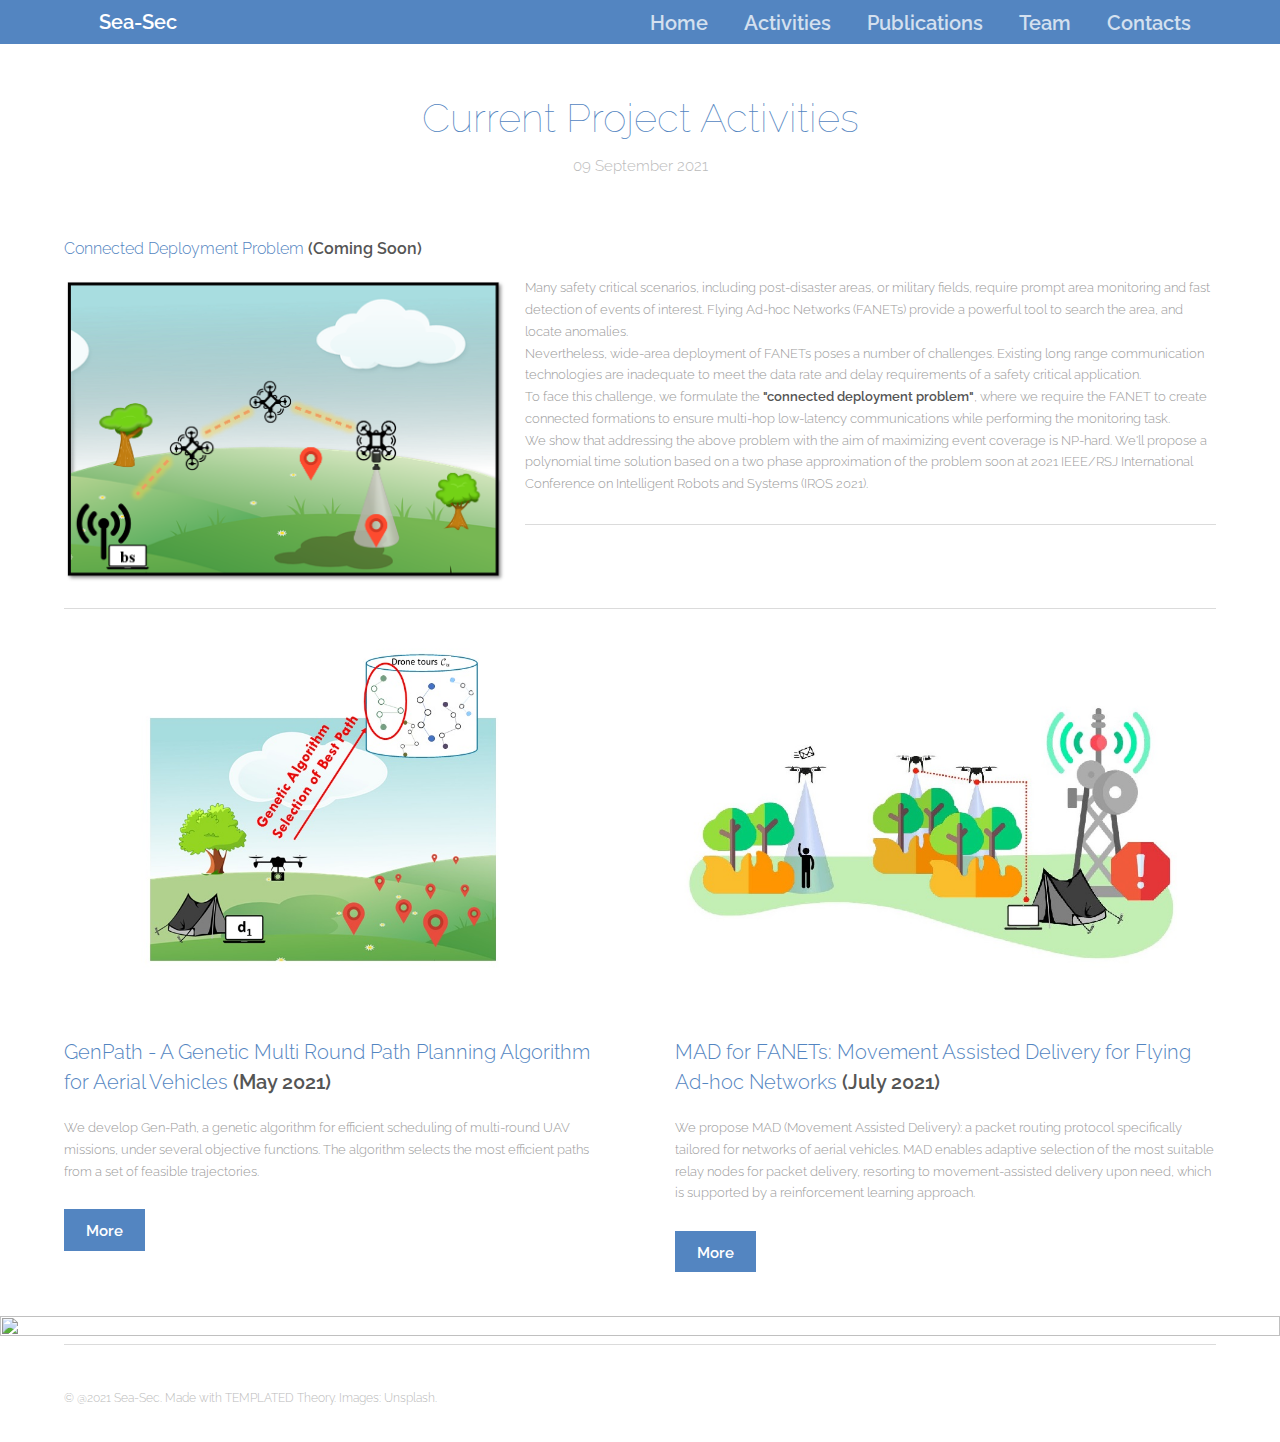
==== commit aed2e5de: "Update activities.html" ====
--- a/activities.html
+++ b/activities.html
@@ -7,7 +7,7 @@
 
 <html>
 	<head>
-		<title>Generic - Theory by TEMPLATED</title>
+		<title>Sea-Sec - Activities </title>
 		<meta charset="utf-8" />
 		<meta name="viewport" content="width=device-width, initial-scale=1" />
 		<link rel="stylesheet" href="assets/css/main.css" />
@@ -37,7 +37,7 @@
 						<h2>Current Project Activities</h2>
 						<p>09 September 2021 </p>
 					</header>
-					<h4>Connected Deploymnet Problem <b> (Coming Soon)</b></h4>
+					<h4>Connected Deployment Problem <b> (Coming Soon)</b></h4>
 					<p><span class="image left"><img src="images/pub/CDP.png" alt="" /></span>
 						Many safety critical scenarios, including post-disaster areas, or military fields, require prompt area monitoring and fast detection of events of interest.
 						Flying Ad-hoc Networks (FANETs) provide a powerful tool to search the area, and locate anomalies.
@@ -98,17 +98,17 @@
 					</div>
 				</div>
 			</section>
-      <a href="http ://www.nato.int/science/index.html" target="_blank"><img src="images/sprg.png"
+		<img src="images/sprg.png"
                                                                                style='height: 100%; width: 100%; object-fit: contain'
-                                                                               border="0"></a>
+                                                                               border="0">
 
 		<!-- Footer -->
 			<footer id="footer">
 				<div class="inner">
 					<div class="flex">
 						<div class="copyright">
-							&copy; Untitled. Design: <a href="https://templated.co">TEMPLATED</a>. Images: <a href="https://unsplash.com">Unsplash</a>.
-						</div>
+									&copy; @2021 Sea-Sec. Made with TEMPLATED Theory. Images: <a href="https://unsplash.com">Unsplash</a>.
+				</div>
 						<ul class="icons">
 							<li><a href="#" class="icon fa-facebook"><span class="label">Facebook</span></a></li>
 							<li><a href="#" class="icon fa-twitter"><span class="label">Twitter</span></a></li>
